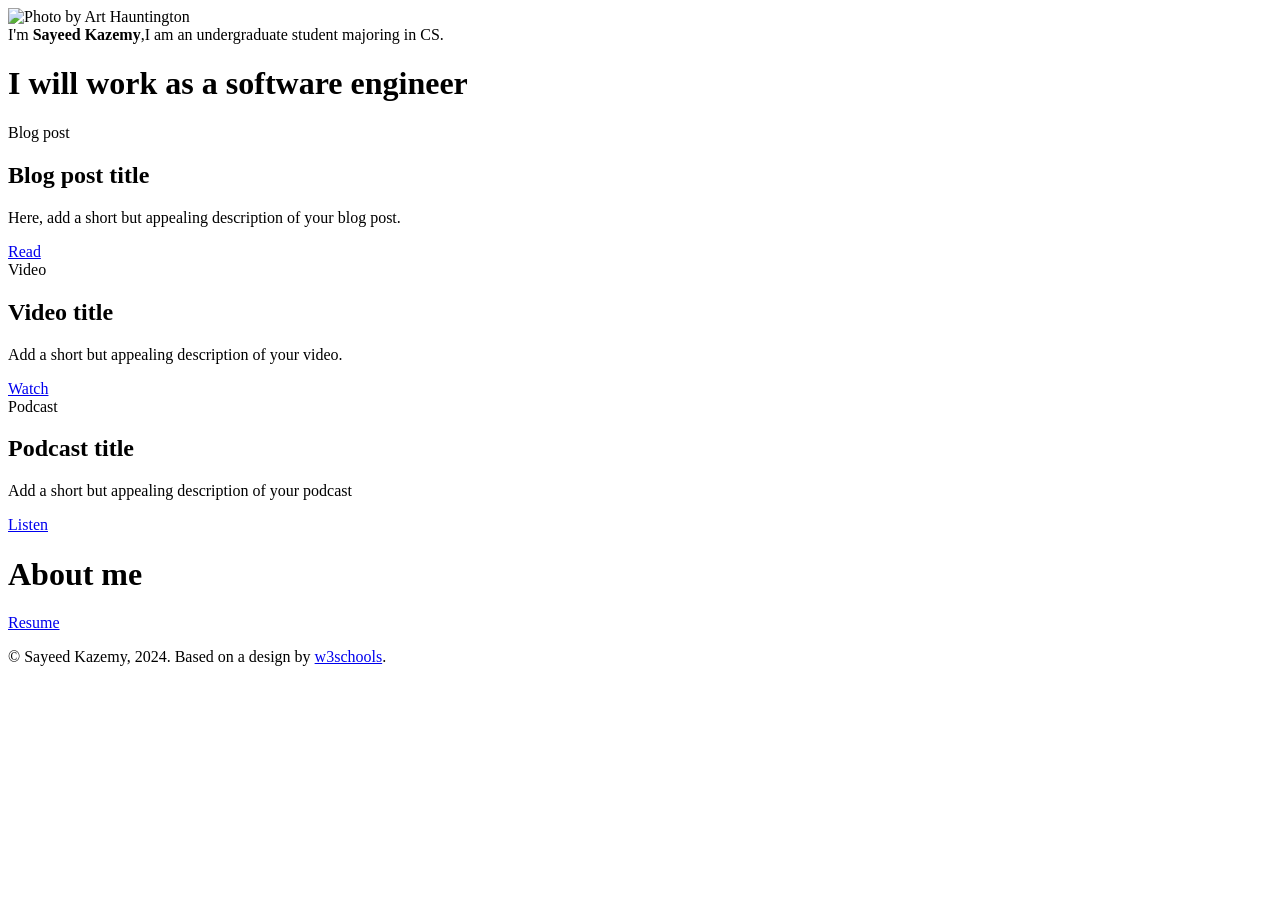
==== Website Folder/linktree-ver-1/index.html @ f69752dd "THe necessary changes has been made I have transfered( Dragged) the required files from the linktree" ====
<!DOCTYPE html>
<!-- This page is adapted from w3schools "How to make a link tree website https://www.w3schools.com/howto/howto_website_create_linktree.asp" -->
<html lang="en">

<head>
  <meta charset="utf-8" />
  <meta name="viewport" content="width=device-width, initial-scale=1" />
  <!-- Add your name below -->
  <title>Sayeed Kazemy</title>
  <link rel="stylesheet" href="css/style.css">
</head>

<body class="main-text-color">
  <!-- Content container. Everything except footer goes here -->
  <div class="container">
    <!-- Image and name container. Put your replacement photo—which you should crop to be square—in the images folder, then change the source attribute to images/yourportraitfilename.jpg. This path says, "Look in the images folder for yourportraitfilename.jpg." Be sure to change the alt text, too. -->
    <div class="image-container">
      <img src="images/portrait.jpg" alt="Photo by Art Hauntington">
    </div>
    <div class="intro">
      I'm <span class="name"><strong>Sayeed Kazemy</strong></span>,I am an undergraduate student majoring in CS.
    </div>
    <div class="section-header">
      <h1> I will work as a software engineer</h1>
    </div>
    <!-- Replace the # inside of the href="#" with your links. -->
    <div class="links-container">
      <div class="button toggle">Blog post</div>
      <div class="slidedown">
        <div class="description">
          <h2>Blog post title</h2>
          <p>Here, add a short but appealing description of your blog post.</p>
          <a href="#" class="external-link" target="_blank">Read</a>
        </div>
      </div>

      <div class="button toggle">Video</div>
      <div class="slidedown">
        <div class="description">
          <h2>Video title</h2>
          <p>Add a short but appealing description of your video.</p>
          <a href="#" class="external-link" target="_blank">Watch</a>
        </div>
      </div>

      <div class="button toggle">Podcast</div>
      <div class="slidedown">
        <div class="description">
          <h2>Podcast title</h2>
          <p>Add a short but appealing description of your podcast</p>
          <a href="#" class="external-link" target="_blank">Listen</a>
        </div>
      </div>
    </div>

    <!-- Replace # with PDF from Google Docs, or replace the entire section with whatever you want. Or delete it! Or add another section below it!-->
    <div class="section-header">
      <h1>About me</h1>
    </div>

    <div class="links-container">
      <a href="https://drive.google.com" class="button" target="_blank">Resume</a>
    </div>

  </div>
  <div class="footer">
    <p>© Sayeed Kazemy, 2024. Based on a design by <a
        href="https://www.w3schools.com/howto/howto_website_create_linktree.asp" target="_blank">w3schools</a>.
    </p>
  </div>
  <script type="text/javascript" src="js/slider.js"></script>
</body>

</html>
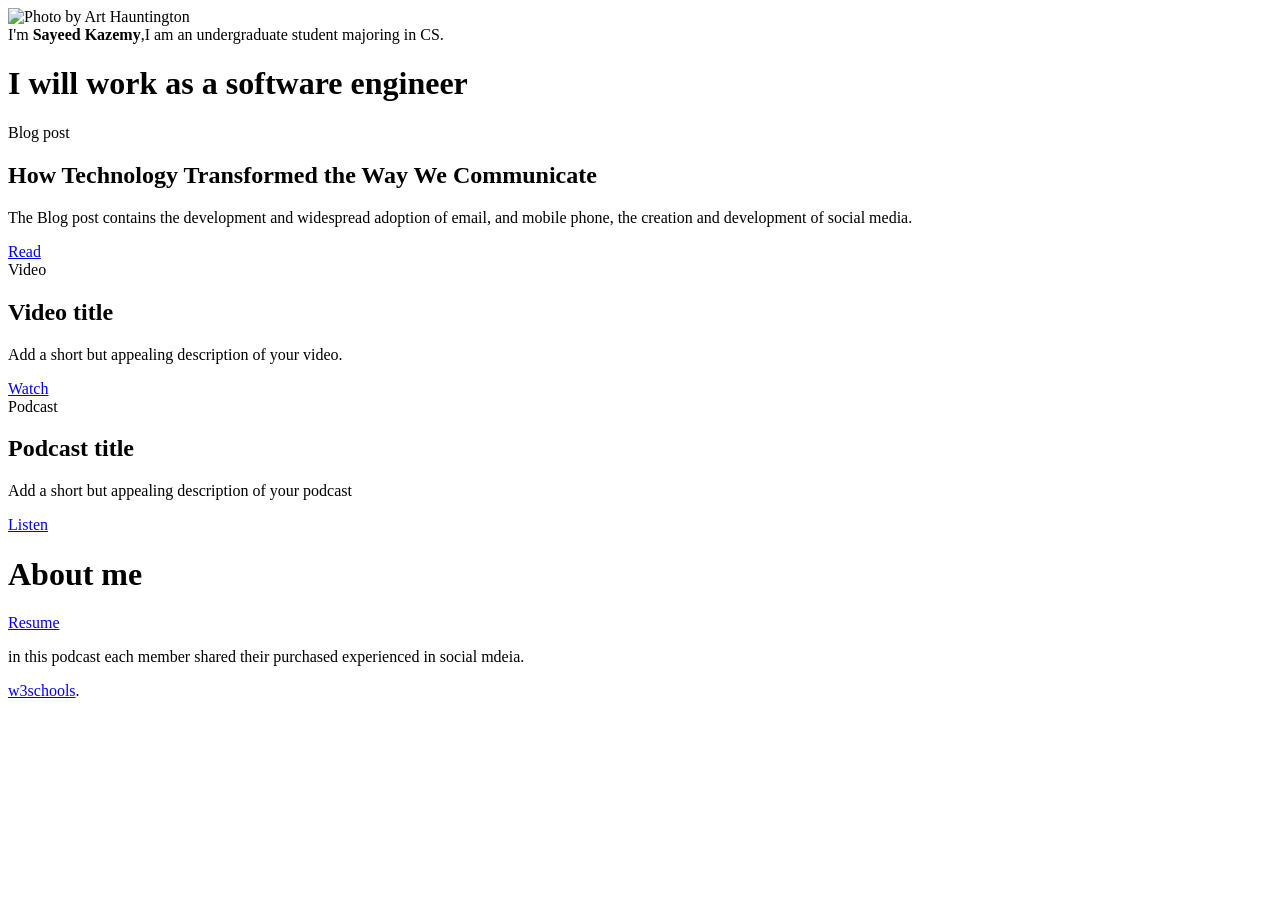
==== commit a573d22e: "NEW CHANGES I HAVE MADE SOME CHANGES." ====
--- a/Website Folder/linktree-ver-1/index.html
+++ b/Website Folder/linktree-ver-1/index.html
@@ -28,8 +28,8 @@
       <div class="button toggle">Blog post</div>
       <div class="slidedown">
         <div class="description">
-          <h2>Blog post title</h2>
-          <p>Here, add a short but appealing description of your blog post.</p>
+          <h2> How Technology Transformed the Way We Communicate</h2>
+          <p>The Blog post contains the development and widespread adoption of email, and  mobile phone, the creation and development of social media.</p>
           <a href="#" class="external-link" target="_blank">Read</a>
         </div>
       </div>
@@ -57,18 +57,14 @@
     <div class="section-header">
       <h1>About me</h1>
     </div>
-
     <div class="links-container">
       <a href="https://drive.google.com" class="button" target="_blank">Resume</a>
     </div>
-
   </div>
   <div class="footer">
-    <p>© Sayeed Kazemy, 2024. Based on a design by <a
-        href="https://www.w3schools.com/howto/howto_website_create_linktree.asp" target="_blank">w3schools</a>.
-    </p>
+    <p>in this podcast each member shared their purchased experienced in social mdeia.</p>
+      <a href="https://www.w3schools.com/howto/howto_website_create_linktree.asp" target="_blank">w3schools</a>.
   </div>
   <script type="text/javascript" src="js/slider.js"></script>
 </body>
-
 </html>
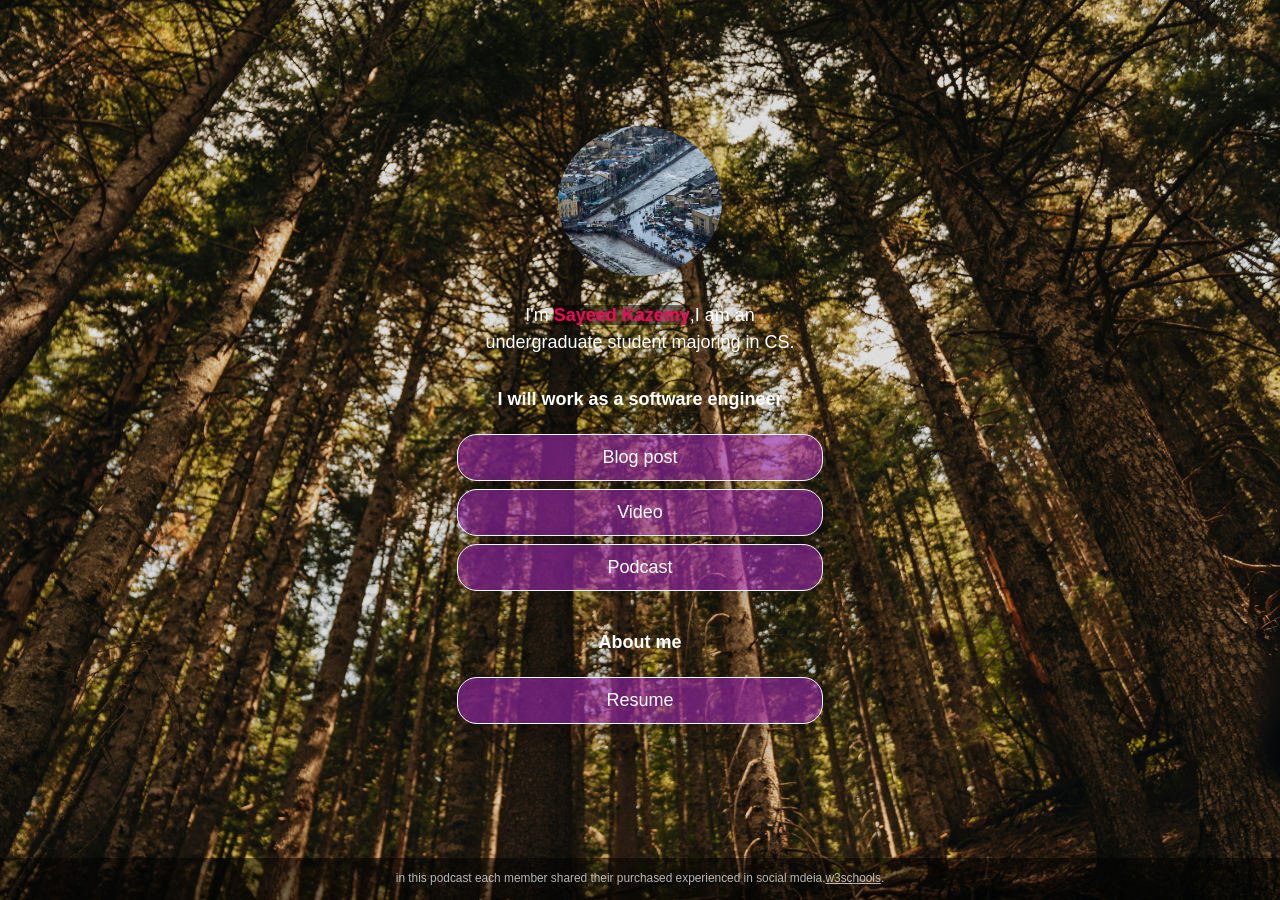
==== commit 427cfe86: "NEW changees made I fixed the issue with the profile and background picture." ====
--- a/Website Folder/linktree-ver-1/index.html
+++ b/Website Folder/linktree-ver-1/index.html
@@ -15,7 +15,7 @@
   <div class="container">
     <!-- Image and name container. Put your replacement photo—which you should crop to be square—in the images folder, then change the source attribute to images/yourportraitfilename.jpg. This path says, "Look in the images folder for yourportraitfilename.jpg." Be sure to change the alt text, too. -->
     <div class="image-container">
-      <img src="images/portrait.jpg" alt="Photo by Art Hauntington">
+      <img src="images/Sayeed.jpg" alt="Photo by Art Hauntington">
     </div>
     <div class="intro">
       I'm <span class="name"><strong>Sayeed Kazemy</strong></span>,I am an undergraduate student majoring in CS.
--- a/Website Folder/linktree-ver-1/css/style.css
+++ b/Website Folder/linktree-ver-1/css/style.css
@@ -0,0 +1,231 @@
+:root {
+    --primaryText: #fff;
+    --secondaryText: #ff015e;
+    --primary: rgba(156, 39, 176, .60);
+    --secondary: rgba(255, 1, 94, .60); 
+    --buttonHover: rgba(156, 39, 176, .40);
+    --smallButtonHover: rgba(0, 0, 0, .25);
+}
+
+html {
+    box-sizing: border-box;
+    /* keeps button boxes within phone screen width */
+    -ms-text-size-adjust: 100%;
+    -webkit-text-size-adjust: 100%;
+    height: 100%;
+}
+
+*,
+*:before,
+*:after {
+    box-sizing: inherit;
+}
+
+body {
+    margin: 0;
+    min-height: 100%;
+    /* The image used for the site background. Try changing skyscape.jpg to stars.jpg. Put a replacement photo in the images folder and, in line 21 below, replace skyscape.jpg with yourbackgroundfilename.jpg */
+    /* The linear gradient darkens the image, like putting a sunglasses lens on top of it. If you want to darken the image even more, change 0.1 (both times) to 0.3 or higher */
+    background: linear-gradient(rgba(0, 0, 0, 0.1), rgba(0, 0, 0, 0.1)), url(../images/Sayeedbagroundpic.jpg);
+    /* Prevents the browser from repeating or "tiling" the background image */
+    background-repeat: no-repeat;
+    background-position: center;
+    /* Freezes the image so that even the content scrolls down, the background stays put */
+    background-attachment: fixed;
+    /* Resizes the background image to cover the entire container */
+    background-size: cover;
+    font-family: Futura, Verdana, sans-serif;
+    line-height: 1.5;
+    font-size: 18px;
+    display: flex;
+    flex-direction: column;
+    justify-content: space-around;
+    align-items: center;
+}
+
+h1 {
+    font-size: 1em;
+}
+
+h2 {
+    font-size: 1em;
+    margin-bottom: 0;
+}
+
+img {
+    margin: .5em 1em;
+    /* border: 1px solid #ccc; */
+    border-radius: 50%;
+    height: 150px;
+    max-width: 100%;
+    object-fit: cover;
+    /* Resizes the image to cover the entire container */
+}
+
+.container {
+    text-align: center;
+    width: 100%;    
+    padding: 0;
+    margin-right: auto;
+    margin-left: auto;
+    flex: 1;
+    display: flex;
+    flex-direction: column;
+    justify-content: center;
+}
+
+.image-container {
+    text-align: center;
+    width: 100%;
+}
+
+.main-text-color {
+    color: var(--primaryText);
+}
+
+.name {
+    color: var(--secondaryText);
+}
+
+.name strong {
+    background-color: rgba(0, 0, 0, 0.50);
+}
+
+.section-header {
+    padding-top: .5em;
+}
+
+.button,
+.intro,
+.links-container,
+.slidedown,
+.external-link {
+    width: 100%;
+    min-width: 50%;
+    padding: .5em 1em;
+    text-decoration: none;
+    color: inherit;
+    text-align: center;
+}
+
+.button, .external-link {
+    border: 1px solid var(--primaryText);
+    border-radius: 20px;
+    box-shadow: 7px 6px 28px 1px rgba(0, 0, 0, 0.24);
+    overflow: hidden;
+    white-space: nowrap;
+    display: inline-block;
+    background-color: var(--primary);
+    cursor: pointer;
+    transition: 0.2s all;
+}
+
+.button:not(.highlight) {
+    background-color: var(--primary);
+}
+
+@media (hover: hover) {
+    .button:hover { background-color: var(--buttonHover); }
+}
+
+.button.highlight {
+    background-color: var(--secondary);
+}
+
+.button:active, .external-link:active { 
+    transform: scale(0.98); 
+    /* Scaling button to 0.98 to its original size */ 
+    box-shadow: 3px 2px 22px 1px rgba(0, 0, 0, 0.24); 
+    /* Lowering the shadow */ 
+} 
+
+.intro {
+    margin: 0 auto;
+}
+
+.section {
+    margin-top: 1em;
+}
+
+.slidedown {
+    margin: 0 auto;
+    padding: 0;
+    -webkit-transition: height .4s ease;
+    -o-transition: height .4s ease;
+    transition: height .4s ease;
+    overflow: hidden;
+    height: 0;
+}
+
+.external-link {
+    border: 1px solid var(--primaryText);
+    border-radius: 20px;
+    background-color: transparent;
+    display: flex;
+    align-items: center;
+    justify-content: center;
+    padding: 0;
+    margin: .5em auto 1.5em auto;
+    text-decoration: none;
+    color: inherit;
+    height: 2em;
+    width: 6em;
+}
+
+.external-link:hover {
+    background-color: var(--smallButtonHover)
+}
+
+.description {
+    display: flex;
+    text-align: left;
+    flex-direction: column;
+    padding: 0 .6em;
+}
+
+.description > p {
+    margin: .5em 0;
+}
+
+.footer {
+  font-size: .66em;
+  background-color: rgba(0, 0, 0, .5);
+  color: rgba(225, 225, 225, .8);
+  text-decoration: none;
+  width: 100%;
+  min-height: 3em;
+  display: flex;
+  align-items: center;
+  justify-content: center;
+  position: relative;
+}
+
+.footer a {
+    color: inherit;
+}
+
+/* Media queries allow you to change style properties according to the screen width. In this case, if the screen is AT LEAST 540 pixels wide (bigger than a standard phone), the .container resizes to 540 pixels and the buttons and intro resize to 85% of the container width */
+@media (min-width: 540px) {
+    .container {
+        max-width: 540px;
+    }
+    
+    .button,
+    .intro,
+    .slidedown {
+        width: 85%;
+    }
+}
+
+/* If the screen is AT LEAST 768 pixels wide (standard tablet or larger), the .container resizes to 750 pixels and the buttons and intro resize to 40% of the container width */
+@media (min-width: 768px) {
+    .container {
+        max-width: 768px;
+    }
+    
+    .button,
+    .intro,
+    .slidedown {
+        width: 40%;
+    }
+}
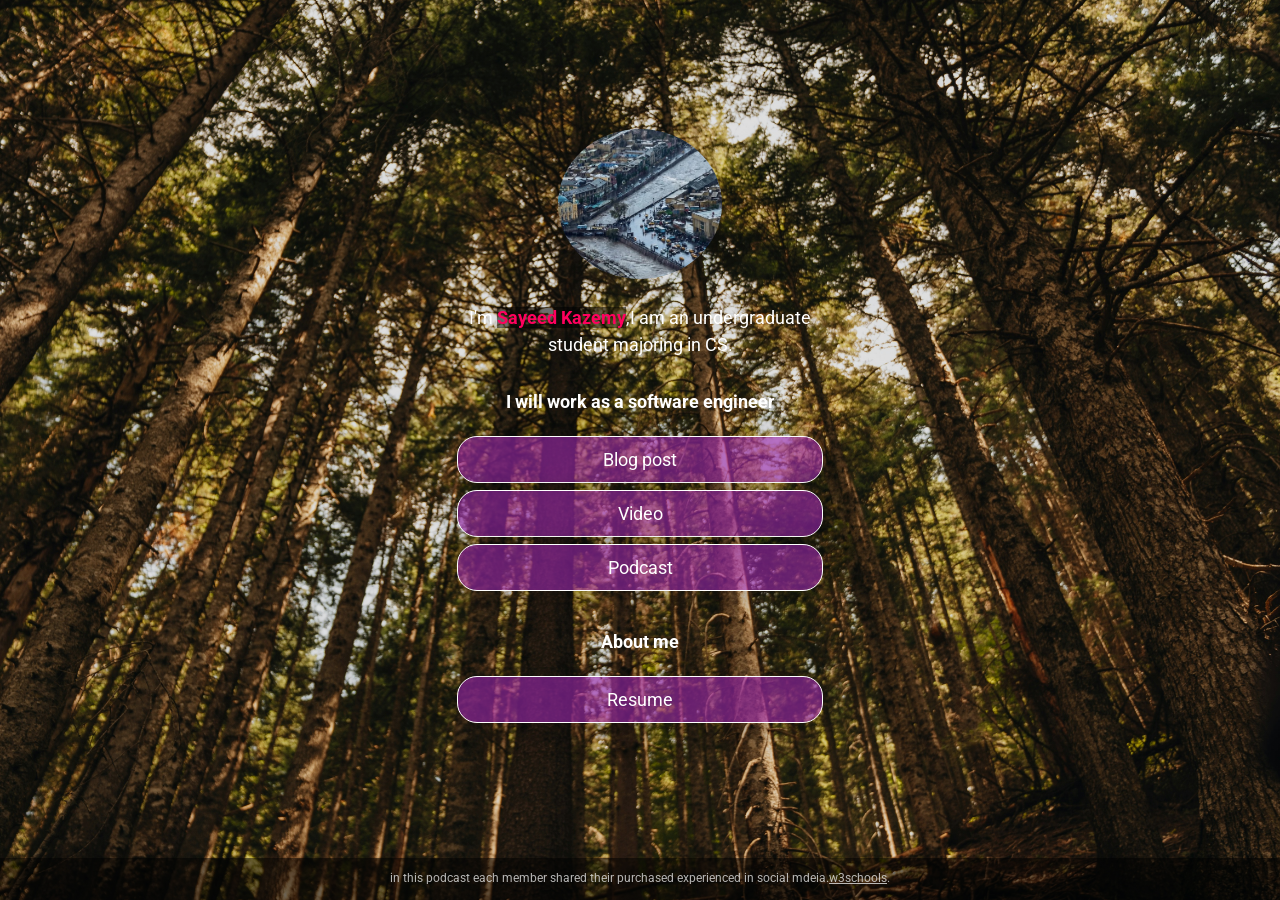
==== commit aa0b479c: "changess has made The changes has been made for the color change and also font-family has been chang" ====
--- a/Website Folder/linktree-ver-1/index.html
+++ b/Website Folder/linktree-ver-1/index.html
@@ -8,6 +8,9 @@
   <!-- Add your name below -->
   <title>Sayeed Kazemy</title>
   <link rel="stylesheet" href="css/style.css">
+  <link rel="preconnect" href="https://fonts.googleapis.com">
+<link rel="preconnect" href="https://fonts.gstatic.com" crossorigin>
+<link href="https://fonts.googleapis.com/css2?family=Roboto:ital,wght@0,100..900;1,100..900&display=swap" rel="stylesheet">
 </head>
 
 <body class="main-text-color">
--- a/Website Folder/linktree-ver-1/css/style.css
+++ b/Website Folder/linktree-ver-1/css/style.css
@@ -2,8 +2,8 @@
     --primaryText: #fff;
     --secondaryText: #ff015e;
     --primary: rgba(156, 39, 176, .60);
-    --secondary: rgba(255, 1, 94, .60); 
-    --buttonHover: rgba(156, 39, 176, .40);
+    --secondary: rgba(2, 68, 145, 0.8); 
+    --buttonHover: rgba(2, 34, 89, 0.8);
     --smallButtonHover: rgba(0, 0, 0, .25);
 }
 
@@ -34,7 +34,7 @@
     background-attachment: fixed;
     /* Resizes the background image to cover the entire container */
     background-size: cover;
-    font-family: Futura, Verdana, sans-serif;
+    font-family: "Roboto", sans-serif;
     line-height: 1.5;
     font-size: 18px;
     display: flex;
